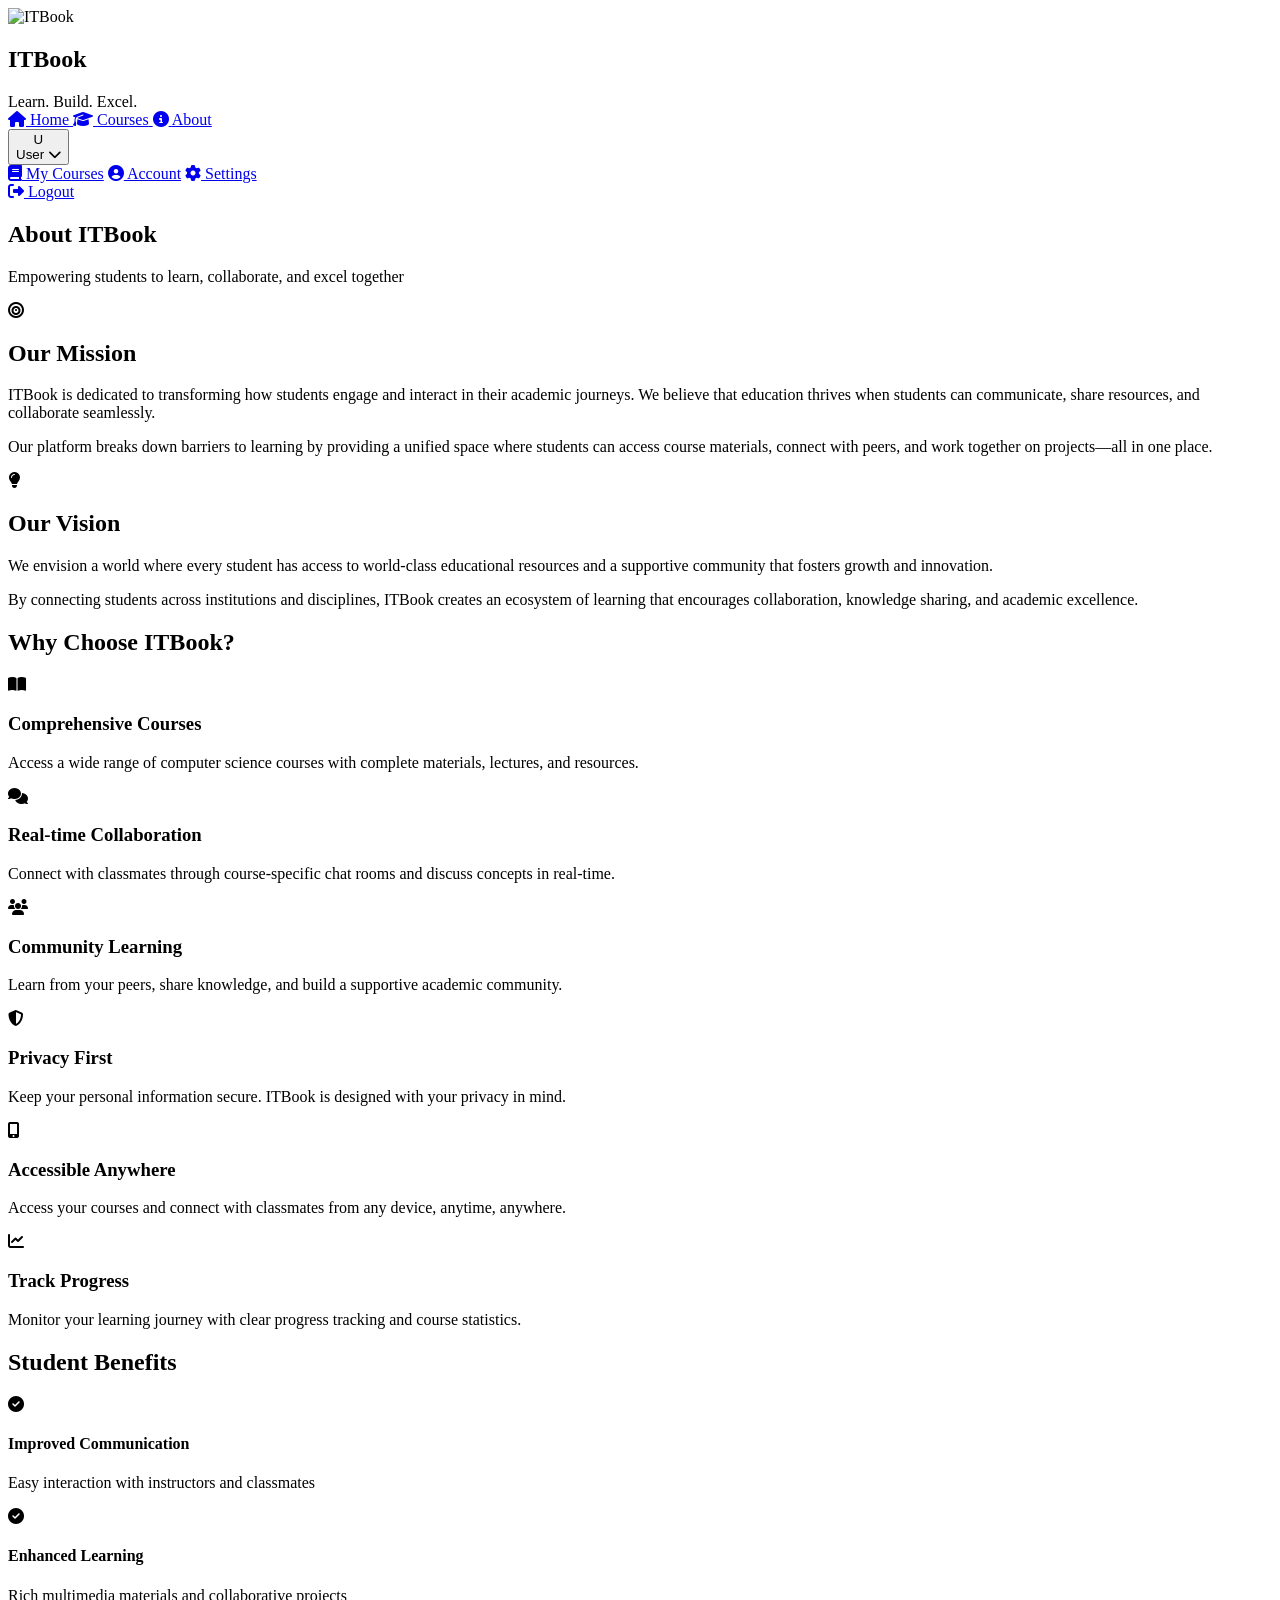
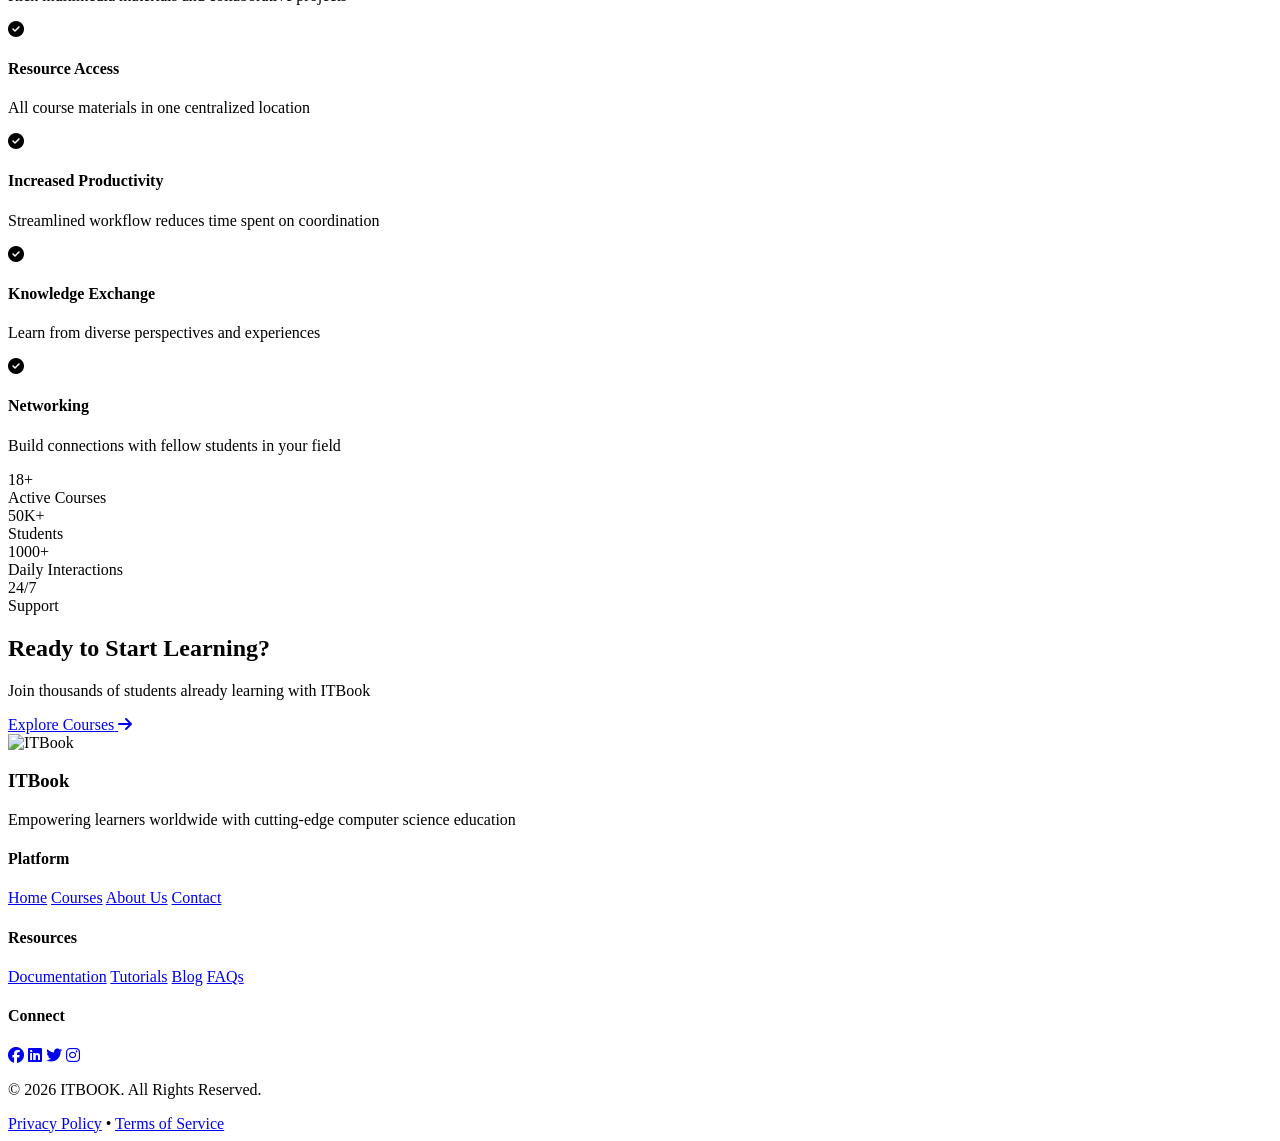
==== frontend-service/src/main/resources/static/about.html @ 2312885c "Add files via upload" ====
<!DOCTYPE html>
<html lang="en">
<head>
    <meta charset="UTF-8">
    <meta name="viewport" content="width=device-width, initial-scale=1.0">
    <title>About - ITBook</title>
    <link rel="icon" href="/img/logo.png" type="image/png"/>
    <link rel="stylesheet" href="https://cdnjs.cloudflare.com/ajax/libs/font-awesome/6.4.0/css/all.min.css">
    <link rel="preconnect" href="https://fonts.googleapis.com">
    <link rel="preconnect" href="https://fonts.gstatic.com" crossorigin>
    <link href="https://fonts.googleapis.com/css2?family=Outfit:wght@300;400;600;700;800&family=Space+Mono:wght@400;700&display=swap" rel="stylesheet">
    <link rel="stylesheet" href="/css/about.css">
    <script src="/js/session.js"></script>
</head>
<body>
<!-- Navbar -->
<nav class="navbar">
    <div class="navbar-container">
        <div class="navbar-brand" onclick="window.location.href='#'">
            <div class="logo-wrapper">
                <img src="/img/logo.png" alt="ITBook" class="logo">
            </div>
            <div class="brand-text">
                <h2>ITBook</h2>
                <span class="brand-tagline">Learn. Build. Excel.</span>
            </div>
        </div>
        <div class="nav-links">
            <a href="#" class="nav-link">
                <i class="fas fa-home"></i>
                <span>Home</span>
            </a>
            <a href="courses.html" class="nav-link">
                <i class="fas fa-graduation-cap"></i>
                <span>Courses</span>
            </a>
            <a href="about.html" class="nav-link active">
                <i class="fas fa-info-circle"></i>
                <span>About</span>
            </a>
        </div>
        <div class="user-menu">
            <button class="user-btn">
                <div class="user-avatar" id="navUserAvatar">U</div>
                <span id="navUserName">User</span>
                <i class="fas fa-chevron-down"></i>
            </button>
            <div class="user-dropdown">
                <a href="#"><i class="fas fa-book"></i> My Courses</a>
                <a href="/account.html"><i class="fas fa-user-circle"></i> Account</a>
                <a href="#"><i class="fas fa-cog"></i> Settings</a>
                <div class="dropdown-divider"></div>
                <a href="#" onclick="logout()"><i class="fas fa-sign-out-alt"></i> Logout</a>
            </div>
        </div>
    </div>
</nav>

<!-- Hero Section -->
<section class="hero-section">
    <div class="hero-bg">
        <div class="grid-pattern"></div>
        <div class="gradient-orb orb-1"></div>
        <div class="gradient-orb orb-2"></div>
    </div>
    <div class="hero-content">
        <h1 class="hero-title">About ITBook</h1>
        <p class="hero-subtitle">Empowering students to learn, collaborate, and excel together</p>
    </div>
</section>

<!-- Mission & Vision -->
<section class="mission-vision-section">
    <div class="container">
        <div class="content-grid">
            <div class="content-card">
                <div class="card-icon">
                    <i class="fas fa-bullseye"></i>
                </div>
                <h2>Our Mission</h2>
                <p>ITBook is dedicated to transforming how students engage and interact in their academic journeys. We believe that education thrives when students can communicate, share resources, and collaborate seamlessly.</p>
                <p>Our platform breaks down barriers to learning by providing a unified space where students can access course materials, connect with peers, and work together on projects—all in one place.</p>
            </div>

            <div class="content-card">
                <div class="card-icon">
                    <i class="fas fa-lightbulb"></i>
                </div>
                <h2>Our Vision</h2>
                <p>We envision a world where every student has access to world-class educational resources and a supportive community that fosters growth and innovation.</p>
                <p>By connecting students across institutions and disciplines, ITBook creates an ecosystem of learning that encourages collaboration, knowledge sharing, and academic excellence.</p>
            </div>
        </div>
    </div>
</section>

<!-- Features -->
<section class="features-section">
    <div class="container">
        <div class="section-header">
            <h2 class="section-title">Why Choose ITBook?</h2>
        </div>
        <div class="features-grid">
            <div class="feature-card">
                <div class="feature-icon">
                    <i class="fas fa-book-open"></i>
                </div>
                <h3>Comprehensive Courses</h3>
                <p>Access a wide range of computer science courses with complete materials, lectures, and resources.</p>
            </div>

            <div class="feature-card">
                <div class="feature-icon">
                    <i class="fas fa-comments"></i>
                </div>
                <h3>Real-time Collaboration</h3>
                <p>Connect with classmates through course-specific chat rooms and discuss concepts in real-time.</p>
            </div>

            <div class="feature-card">
                <div class="feature-icon">
                    <i class="fas fa-users"></i>
                </div>
                <h3>Community Learning</h3>
                <p>Learn from your peers, share knowledge, and build a supportive academic community.</p>
            </div>

            <div class="feature-card">
                <div class="feature-icon">
                    <i class="fas fa-shield-alt"></i>
                </div>
                <h3>Privacy First</h3>
                <p>Keep your personal information secure. ITBook is designed with your privacy in mind.</p>
            </div>

            <div class="feature-card">
                <div class="feature-icon">
                    <i class="fas fa-mobile-alt"></i>
                </div>
                <h3>Accessible Anywhere</h3>
                <p>Access your courses and connect with classmates from any device, anytime, anywhere.</p>
            </div>

            <div class="feature-card">
                <div class="feature-icon">
                    <i class="fas fa-chart-line"></i>
                </div>
                <h3>Track Progress</h3>
                <p>Monitor your learning journey with clear progress tracking and course statistics.</p>
            </div>
        </div>
    </div>
</section>

<!-- Student Benefits -->
<section class="benefits-section">
    <div class="container">
        <div class="section-header">
            <h2 class="section-title">Student Benefits</h2>
        </div>
        <div class="benefits-grid">
            <div class="benefit-item">
                <i class="fas fa-check-circle"></i>
                <div>
                    <h4>Improved Communication</h4>
                    <p>Easy interaction with instructors and classmates</p>
                </div>
            </div>

            <div class="benefit-item">
                <i class="fas fa-check-circle"></i>
                <div>
                    <h4>Enhanced Learning</h4>
                    <p>Rich multimedia materials and collaborative projects</p>
                </div>
            </div>

            <div class="benefit-item">
                <i class="fas fa-check-circle"></i>
                <div>
                    <h4>Resource Access</h4>
                    <p>All course materials in one centralized location</p>
                </div>
            </div>

            <div class="benefit-item">
                <i class="fas fa-check-circle"></i>
                <div>
                    <h4>Increased Productivity</h4>
                    <p>Streamlined workflow reduces time spent on coordination</p>
                </div>
            </div>

            <div class="benefit-item">
                <i class="fas fa-check-circle"></i>
                <div>
                    <h4>Knowledge Exchange</h4>
                    <p>Learn from diverse perspectives and experiences</p>
                </div>
            </div>

            <div class="benefit-item">
                <i class="fas fa-check-circle"></i>
                <div>
                    <h4>Networking</h4>
                    <p>Build connections with fellow students in your field</p>
                </div>
            </div>
        </div>
    </div>
</section>

<!-- Stats -->
<section class="stats-section">
    <div class="container">
        <div class="stats-grid">
            <div class="stat-card">
                <div class="stat-number">18+</div>
                <div class="stat-label">Active Courses</div>
            </div>

            <div class="stat-card">
                <div class="stat-number">50K+</div>
                <div class="stat-label">Students</div>
            </div>

            <div class="stat-card">
                <div class="stat-number">1000+</div>
                <div class="stat-label">Daily Interactions</div>
            </div>

            <div class="stat-card">
                <div class="stat-number">24/7</div>
                <div class="stat-label">Support</div>
            </div>
        </div>
    </div>
</section>

<!-- CTA Section -->
<section class="cta-section">
    <div class="cta-bg">
        <div class="grid-pattern"></div>
    </div>
    <div class="container">
        <div class="cta-content">
            <h2>Ready to Start Learning?</h2>
            <p>Join thousands of students already learning with ITBook</p>
            <a href="courses.html" class="cta-btn">
                <span>Explore Courses</span>
                <i class="fas fa-arrow-right"></i>
            </a>
        </div>
    </div>
</section>

<!-- Footer -->
<footer class="footer">
    <div class="footer-content">
        <div class="footer-top">
            <div class="footer-brand">
                <div class="footer-logo-wrapper">
                    <img src="/img/logo.png" alt="ITBook" class="footer-logo">
                </div>
                <h3>ITBook</h3>
                <p>Empowering learners worldwide with cutting-edge computer science education</p>
            </div>
            <div class="footer-links-group">
                <div class="footer-column">
                    <h4>Platform</h4>
                    <a href="#">Home</a>
                    <a href="courses.html">Courses</a>
                    <a href="about.html">About Us</a>
                    <a href="#">Contact</a>
                </div>
                <div class="footer-column">
                    <h4>Resources</h4>
                    <a href="#">Documentation</a>
                    <a href="#">Tutorials</a>
                    <a href="#">Blog</a>
                    <a href="#">FAQs</a>
                </div>
                <div class="footer-column">
                    <h4>Connect</h4>
                    <div class="social-icons">
                        <a href="#"><i class="fab fa-facebook"></i></a>
                        <a href="#"><i class="fab fa-linkedin"></i></a>
                        <a href="#"><i class="fab fa-twitter"></i></a>
                        <a href="#"><i class="fab fa-instagram"></i></a>
                    </div>
                </div>
            </div>
        </div>
        <div class="footer-bottom">
            <p>&copy; 2026 ITBOOK. All Rights Reserved.</p>
            <div class="footer-legal">
                <a href="#">Privacy Policy</a>
                <span>•</span>
                <a href="#">Terms of Service</a>
            </div>
        </div>
    </div>
</footer>
</body>
</html>
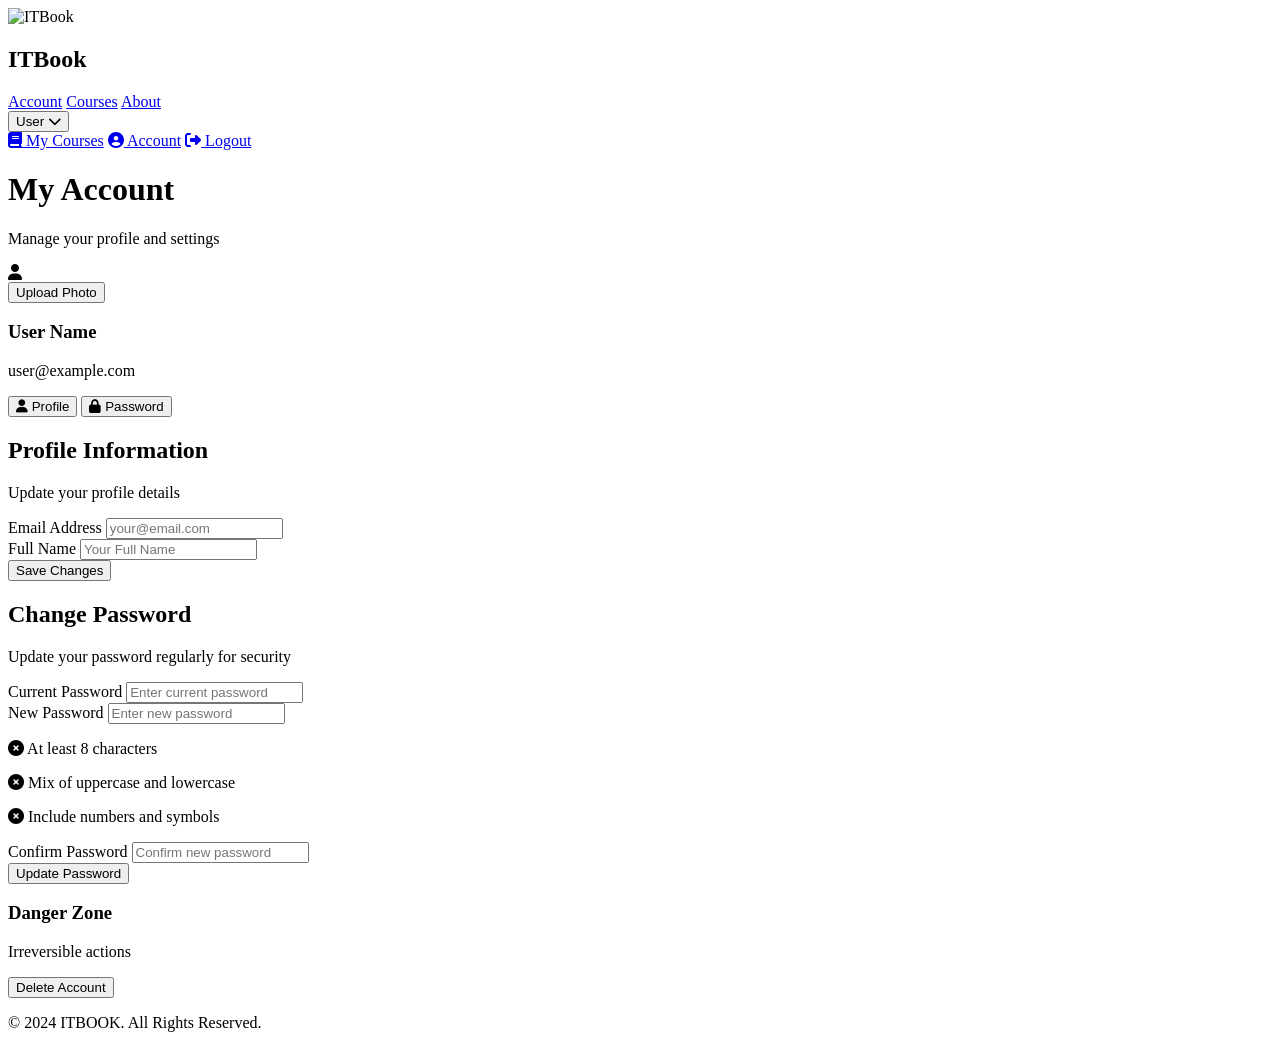
==== commit 5fd2896a: "Update about.html" ====
--- a/frontend-service/src/main/resources/static/about.html
+++ b/frontend-service/src/main/resources/static/about.html
@@ -1,305 +1,307 @@
-<!DOCTYPE html>
-<html lang="en">
-<head>
-    <meta charset="UTF-8">
-    <meta name="viewport" content="width=device-width, initial-scale=1.0">
-    <title>About - ITBook</title>
-    <link rel="icon" href="/img/logo.png" type="image/png"/>
-    <link rel="stylesheet" href="https://cdnjs.cloudflare.com/ajax/libs/font-awesome/6.4.0/css/all.min.css">
-    <link rel="preconnect" href="https://fonts.googleapis.com">
-    <link rel="preconnect" href="https://fonts.gstatic.com" crossorigin>
-    <link href="https://fonts.googleapis.com/css2?family=Outfit:wght@300;400;600;700;800&family=Space+Mono:wght@400;700&display=swap" rel="stylesheet">
-    <link rel="stylesheet" href="/css/about.css">
-    <script src="/js/session.js"></script>
-</head>
-<body>
-<!-- Navbar -->
-<nav class="navbar">
-    <div class="navbar-container">
-        <div class="navbar-brand" onclick="window.location.href='#'">
-            <div class="logo-wrapper">
-                <img src="/img/logo.png" alt="ITBook" class="logo">
-            </div>
-            <div class="brand-text">
-                <h2>ITBook</h2>
-                <span class="brand-tagline">Learn. Build. Excel.</span>
-            </div>
-        </div>
-        <div class="nav-links">
-            <a href="#" class="nav-link">
-                <i class="fas fa-home"></i>
-                <span>Home</span>
-            </a>
-            <a href="courses.html" class="nav-link">
-                <i class="fas fa-graduation-cap"></i>
-                <span>Courses</span>
-            </a>
-            <a href="about.html" class="nav-link active">
-                <i class="fas fa-info-circle"></i>
-                <span>About</span>
-            </a>
-        </div>
-        <div class="user-menu">
-            <button class="user-btn">
-                <div class="user-avatar" id="navUserAvatar">U</div>
-                <span id="navUserName">User</span>
-                <i class="fas fa-chevron-down"></i>
-            </button>
-            <div class="user-dropdown">
-                <a href="#"><i class="fas fa-book"></i> My Courses</a>
-                <a href="/account.html"><i class="fas fa-user-circle"></i> Account</a>
-                <a href="#"><i class="fas fa-cog"></i> Settings</a>
-                <div class="dropdown-divider"></div>
-                <a href="#" onclick="logout()"><i class="fas fa-sign-out-alt"></i> Logout</a>
-            </div>
-        </div>
-    </div>
-</nav>
-
-<!-- Hero Section -->
-<section class="hero-section">
-    <div class="hero-bg">
-        <div class="grid-pattern"></div>
-        <div class="gradient-orb orb-1"></div>
-        <div class="gradient-orb orb-2"></div>
-    </div>
-    <div class="hero-content">
-        <h1 class="hero-title">About ITBook</h1>
-        <p class="hero-subtitle">Empowering students to learn, collaborate, and excel together</p>
-    </div>
-</section>
-
-<!-- Mission & Vision -->
-<section class="mission-vision-section">
-    <div class="container">
-        <div class="content-grid">
-            <div class="content-card">
-                <div class="card-icon">
-                    <i class="fas fa-bullseye"></i>
-                </div>
-                <h2>Our Mission</h2>
-                <p>ITBook is dedicated to transforming how students engage and interact in their academic journeys. We believe that education thrives when students can communicate, share resources, and collaborate seamlessly.</p>
-                <p>Our platform breaks down barriers to learning by providing a unified space where students can access course materials, connect with peers, and work together on projects—all in one place.</p>
-            </div>
-
-            <div class="content-card">
-                <div class="card-icon">
-                    <i class="fas fa-lightbulb"></i>
-                </div>
-                <h2>Our Vision</h2>
-                <p>We envision a world where every student has access to world-class educational resources and a supportive community that fosters growth and innovation.</p>
-                <p>By connecting students across institutions and disciplines, ITBook creates an ecosystem of learning that encourages collaboration, knowledge sharing, and academic excellence.</p>
-            </div>
-        </div>
-    </div>
-</section>
-
-<!-- Features -->
-<section class="features-section">
-    <div class="container">
-        <div class="section-header">
-            <h2 class="section-title">Why Choose ITBook?</h2>
-        </div>
-        <div class="features-grid">
-            <div class="feature-card">
-                <div class="feature-icon">
-                    <i class="fas fa-book-open"></i>
-                </div>
-                <h3>Comprehensive Courses</h3>
-                <p>Access a wide range of computer science courses with complete materials, lectures, and resources.</p>
-            </div>
-
-            <div class="feature-card">
-                <div class="feature-icon">
-                    <i class="fas fa-comments"></i>
-                </div>
-                <h3>Real-time Collaboration</h3>
-                <p>Connect with classmates through course-specific chat rooms and discuss concepts in real-time.</p>
-            </div>
-
-            <div class="feature-card">
-                <div class="feature-icon">
-                    <i class="fas fa-users"></i>
-                </div>
-                <h3>Community Learning</h3>
-                <p>Learn from your peers, share knowledge, and build a supportive academic community.</p>
-            </div>
-
-            <div class="feature-card">
-                <div class="feature-icon">
-                    <i class="fas fa-shield-alt"></i>
-                </div>
-                <h3>Privacy First</h3>
-                <p>Keep your personal information secure. ITBook is designed with your privacy in mind.</p>
-            </div>
-
-            <div class="feature-card">
-                <div class="feature-icon">
-                    <i class="fas fa-mobile-alt"></i>
-                </div>
-                <h3>Accessible Anywhere</h3>
-                <p>Access your courses and connect with classmates from any device, anytime, anywhere.</p>
-            </div>
-
-            <div class="feature-card">
-                <div class="feature-icon">
-                    <i class="fas fa-chart-line"></i>
-                </div>
-                <h3>Track Progress</h3>
-                <p>Monitor your learning journey with clear progress tracking and course statistics.</p>
-            </div>
-        </div>
-    </div>
-</section>
-
-<!-- Student Benefits -->
-<section class="benefits-section">
-    <div class="container">
-        <div class="section-header">
-            <h2 class="section-title">Student Benefits</h2>
-        </div>
-        <div class="benefits-grid">
-            <div class="benefit-item">
-                <i class="fas fa-check-circle"></i>
-                <div>
-                    <h4>Improved Communication</h4>
-                    <p>Easy interaction with instructors and classmates</p>
-                </div>
-            </div>
-
-            <div class="benefit-item">
-                <i class="fas fa-check-circle"></i>
-                <div>
-                    <h4>Enhanced Learning</h4>
-                    <p>Rich multimedia materials and collaborative projects</p>
-                </div>
-            </div>
-
-            <div class="benefit-item">
-                <i class="fas fa-check-circle"></i>
-                <div>
-                    <h4>Resource Access</h4>
-                    <p>All course materials in one centralized location</p>
-                </div>
-            </div>
-
-            <div class="benefit-item">
-                <i class="fas fa-check-circle"></i>
-                <div>
-                    <h4>Increased Productivity</h4>
-                    <p>Streamlined workflow reduces time spent on coordination</p>
-                </div>
-            </div>
-
-            <div class="benefit-item">
-                <i class="fas fa-check-circle"></i>
-                <div>
-                    <h4>Knowledge Exchange</h4>
-                    <p>Learn from diverse perspectives and experiences</p>
-                </div>
-            </div>
-
-            <div class="benefit-item">
-                <i class="fas fa-check-circle"></i>
-                <div>
-                    <h4>Networking</h4>
-                    <p>Build connections with fellow students in your field</p>
-                </div>
-            </div>
-        </div>
-    </div>
-</section>
-
-<!-- Stats -->
-<section class="stats-section">
-    <div class="container">
-        <div class="stats-grid">
-            <div class="stat-card">
-                <div class="stat-number">18+</div>
-                <div class="stat-label">Active Courses</div>
-            </div>
-
-            <div class="stat-card">
-                <div class="stat-number">50K+</div>
-                <div class="stat-label">Students</div>
-            </div>
-
-            <div class="stat-card">
-                <div class="stat-number">1000+</div>
-                <div class="stat-label">Daily Interactions</div>
-            </div>
-
-            <div class="stat-card">
-                <div class="stat-number">24/7</div>
-                <div class="stat-label">Support</div>
-            </div>
-        </div>
-    </div>
-</section>
-
-<!-- CTA Section -->
-<section class="cta-section">
-    <div class="cta-bg">
-        <div class="grid-pattern"></div>
-    </div>
-    <div class="container">
-        <div class="cta-content">
-            <h2>Ready to Start Learning?</h2>
-            <p>Join thousands of students already learning with ITBook</p>
-            <a href="courses.html" class="cta-btn">
-                <span>Explore Courses</span>
-                <i class="fas fa-arrow-right"></i>
-            </a>
-        </div>
-    </div>
-</section>
-
-<!-- Footer -->
-<footer class="footer">
-    <div class="footer-content">
-        <div class="footer-top">
-            <div class="footer-brand">
-                <div class="footer-logo-wrapper">
-                    <img src="/img/logo.png" alt="ITBook" class="footer-logo">
-                </div>
-                <h3>ITBook</h3>
-                <p>Empowering learners worldwide with cutting-edge computer science education</p>
-            </div>
-            <div class="footer-links-group">
-                <div class="footer-column">
-                    <h4>Platform</h4>
-                    <a href="#">Home</a>
-                    <a href="courses.html">Courses</a>
-                    <a href="about.html">About Us</a>
-                    <a href="#">Contact</a>
-                </div>
-                <div class="footer-column">
-                    <h4>Resources</h4>
-                    <a href="#">Documentation</a>
-                    <a href="#">Tutorials</a>
-                    <a href="#">Blog</a>
-                    <a href="#">FAQs</a>
-                </div>
-                <div class="footer-column">
-                    <h4>Connect</h4>
-                    <div class="social-icons">
-                        <a href="#"><i class="fab fa-facebook"></i></a>
-                        <a href="#"><i class="fab fa-linkedin"></i></a>
-                        <a href="#"><i class="fab fa-twitter"></i></a>
-                        <a href="#"><i class="fab fa-instagram"></i></a>
-                    </div>
-                </div>
-            </div>
-        </div>
-        <div class="footer-bottom">
-            <p>&copy; 2026 ITBOOK. All Rights Reserved.</p>
-            <div class="footer-legal">
-                <a href="#">Privacy Policy</a>
-                <span>•</span>
-                <a href="#">Terms of Service</a>
-            </div>
-        </div>
-    </div>
-</footer>
-</body>
-</html>+<!DOCTYPE html>
+<html lang="en">
+<head>
+    <meta charset="UTF-8">
+    <meta name="viewport" content="width=device-width, initial-scale=1.0">
+    <title>Account - ITBook</title>
+    <link rel="icon" href="/img/logo.png" type="image/png"/>
+    <link rel="stylesheet" href="https://cdnjs.cloudflare.com/ajax/libs/font-awesome/6.4.0/css/all.min.css">
+    <link rel="stylesheet" href="/css/account.css">
+</head>
+<body>
+<!-- Navbar -->
+<nav class="navbar">
+    <div class="navbar-container">
+        <div class="navbar-brand">
+            <img src="/img/logo.png" alt="ITBook" class="logo">
+            <h2>ITBook</h2>
+        </div>
+        <div class="nav-links">
+            <a href="account.html" class="nav-link">Account</a>
+            <a href="/courses.html" class="nav-link">Courses</a>
+            <a href="/about.html" class="nav-link">About</a>
+        </div>
+        <div class="user-menu">
+            <button class="user-btn">
+                <span id="navUserName">User</span>
+                <i class="fas fa-chevron-down"></i>
+            </button>
+            <div class="user-dropdown">
+                <a href="/courses.html?view=my"><i class="fas fa-book"></i> My Courses</a>
+                <a href="/account.html" class="active"><i class="fas fa-user-circle"></i> Account</a>
+                <a href="#" class="logout" onclick="logout(); return false;"><i class="fas fa-sign-out-alt"></i> Logout</a>
+            </div>
+        </div>
+    </div>
+</nav>
+
+<!-- Page Header -->
+<div class="page-header">
+    <div class="header-content">
+        <h1>My Account</h1>
+        <p>Manage your profile and settings</p>
+    </div>
+</div>
+
+<!-- Main Content -->
+<div class="container">
+    <div class="account-grid">
+        <!-- Sidebar -->
+        <aside class="sidebar">
+            <div class="profile-card">
+                <div class="profile-avatar" id="avatarDisplay">
+                    <i class="fas fa-user"></i>
+                </div>
+                <input type="file" id="avatarUpload" accept="image/*" style="display: none;">
+                <button type="button" onclick="document.getElementById('avatarUpload').click()" class="btn-upload">Upload Photo</button>
+                <h3 id="userName">User Name</h3>
+                <p id="userEmail">user@example.com</p>
+            </div>
+
+            <nav class="settings-nav">
+                <button class="settings-btn active" onclick="switchSection('profile')">
+                    <i class="fas fa-user"></i> Profile
+                </button>
+                <button class="settings-btn" onclick="switchSection('password')">
+                    <i class="fas fa-lock"></i> Password
+                </button>
+            </nav>
+        </aside>
+
+        <!-- Main Content Area -->
+        <main class="main-content">
+            <!-- Profile Section -->
+            <section id="profile" class="settings-section active">
+                <div class="section-header">
+                    <h2>Profile Information</h2>
+                    <p>Update your profile details</p>
+                </div>
+
+                <form class="form" id="profileForm" method="POST">
+                    <div class="form-group">
+                        <label for="email">Email Address</label>
+                        <input type="email" id="email" name="email" placeholder="your@email.com">
+                    </div>
+
+                    <div class="form-group">
+                        <label for="fullName">Full Name</label>
+                        <input type="text" id="fullName" name="fullName" placeholder="Your Full Name">
+                    </div>
+
+                    <button type="submit" class="btn-primary">Save Changes</button>
+                </form>
+            </section>
+
+            <!-- Password Section -->
+            <section id="password" class="settings-section">
+                <div class="section-header">
+                    <h2>Change Password</h2>
+                    <p>Update your password regularly for security</p>
+                </div>
+
+                <form class="form">
+                    <div class="form-group">
+                        <label for="currentPassword">Current Password</label>
+                        <input type="password" id="currentPassword" name="currentPassword" placeholder="Enter current password">
+                    </div>
+
+                    <div class="form-group">
+                        <label for="newPassword">New Password</label>
+                        <input type="password" id="newPassword" name="newPassword" placeholder="Enter new password">
+                    </div>
+
+                    <div class="password-requirements" id="passwordRequirements">
+                        <p id="reqLength"><i class="fas fa-circle-xmark"></i> At least 8 characters</p>
+                        <p id="reqCase"><i class="fas fa-circle-xmark"></i> Mix of uppercase and lowercase</p>
+                        <p id="reqSymbols"><i class="fas fa-circle-xmark"></i> Include numbers and symbols</p>
+                    </div>
+
+                    <div class="form-group">
+                        <label for="confirmPassword">Confirm Password</label>
+                        <input type="password" id="confirmPassword" name="confirmPassword" placeholder="Confirm new password">
+                    </div>
+
+                    <button type="submit" class="btn-primary">Update Password</button>
+                </form>
+            </section>
+
+            <!-- Danger Zone -->
+            <section class="danger-zone">
+                <h3>Danger Zone</h3>
+                <p>Irreversible actions</p>
+                <button class="btn-danger" onclick="deleteAccount()">Delete Account</button>
+            </section>
+        </main>
+    </div>
+</div>
+
+<!-- Footer -->
+<footer class="footer">
+    <div class="footer-content">
+        <p>&copy; 2024 ITBOOK. All Rights Reserved.</p>
+    </div>
+</footer>
+
+<script src="/js/session.js"></script>
+<script>
+    function switchSection(sectionName) {
+    document.querySelectorAll('.settings-section').forEach(section => {
+        section.classList.remove('active');
+    });
+    document.querySelectorAll('.settings-btn').forEach(btn => {
+        btn.classList.remove('active');
+    });
+
+    document.getElementById(sectionName).classList.add('active');
+    event.target.closest('.settings-btn').classList.add('active');
+}
+
+async function deleteAccount() {
+    if (confirm('Are you sure? This action cannot be undone.')) {
+        const token = localStorage.getItem('token');
+
+        const response = await fetch(`${GATEWAY_URL}/user-service/api/auth/delete-account`, {
+            method: 'DELETE',
+            headers: {
+                'Authorization': `Bearer ${token}`
+            }
+        });
+
+        const data = await response.json();
+        if (response.ok) {
+            alert('Account deleted successfully');
+            window.location.href = '/login.html';
+        } else {
+            alert('Error: ' + (data.error || 'Failed to delete account'));
+        }
+    }
+}
+
+document.getElementById('profileForm').addEventListener('submit', async (e) => {
+    e.preventDefault();
+
+    const token = localStorage.getItem('token');
+    const fullName = document.getElementById('fullName').value;
+
+    const response = await fetch(`${GATEWAY_URL}/user-service/api/auth/update`, {
+        method: 'POST',
+        headers: {
+            'Content-Type': 'application/json',
+            'Authorization': `Bearer ${token}`
+        },
+        body: JSON.stringify({
+            fullName: fullName,
+        })
+    });
+
+    const data = await response.json();
+    if (response.ok) {
+        // Update DOM immediately
+        document.getElementById('userName').textContent = fullName;
+        document.getElementById('navUserName').textContent = fullName;
+        alert('Profile updated successfully');
+    } else {
+        alert('Error: ' + (data.error || 'Failed to update profile'));
+    }
+});
+
+    function updateRequirementState(elementId, isValid) {
+    const requirement = document.getElementById(elementId);
+    if (!requirement) return;
+
+    const icon = requirement.querySelector('i');
+    requirement.classList.toggle('valid', isValid);
+    requirement.classList.toggle('invalid', !isValid);
+
+    if (icon) {
+        icon.className = isValid ? 'fas fa-circle-check' : 'fas fa-circle-xmark';
+    }
+}
+
+function validatePasswordRules(password) {
+    const hasLength = password.length >= 8;
+    const hasMixedCase = /[a-z]/.test(password) && /[A-Z]/.test(password);
+    const hasNumberAndSymbol = /\d/.test(password) && /[^A-Za-z0-9]/.test(password);
+
+    updateRequirementState('reqLength', hasLength);
+    updateRequirementState('reqCase', hasMixedCase);
+    updateRequirementState('reqSymbols', hasNumberAndSymbol);
+
+    return hasLength && hasMixedCase && hasNumberAndSymbol;
+}
+
+const newPasswordInput = document.getElementById('newPassword');
+if (newPasswordInput) {
+    validatePasswordRules(newPasswordInput.value || '');
+    newPasswordInput.addEventListener('input', (e) => {
+        validatePasswordRules(e.target.value || '');
+    });
+}
+
+// Password form handler
+document.querySelector('#password form').addEventListener('submit', async (e) => {
+    e.preventDefault();
+
+    const currentPassword = document.getElementById('currentPassword').value;
+    const newPassword = document.getElementById('newPassword').value;
+    const confirmPassword = document.getElementById('confirmPassword').value;
+
+    if (!validatePasswordRules(newPassword)) {
+        alert('Password does not meet the required rules.');
+        return;
+    }
+
+    if (newPassword !== confirmPassword) {
+        alert('New password and confirmation do not match.');
+        return;
+    }
+
+    const token = localStorage.getItem('token');
+    const response = await fetch(`${GATEWAY_URL}/user-service/api/auth/change-password`, {
+        method: 'POST',
+        headers: {
+            'Content-Type': 'application/json',
+            'Authorization': `Bearer ${token}`
+        },
+        body: JSON.stringify({
+            currentPassword,
+            newPassword,
+            confirmPassword
+        })
+    });
+
+    const data = await response.json();
+    if (response.ok) {
+        alert('Password updated successfully');
+        document.querySelector('#password form').reset();
+        validatePasswordRules('');
+    } else {
+        alert('Error: ' + (data.error || 'Failed to update password'));
+    }
+});
+    // Avatar upload
+document.getElementById('avatarUpload').addEventListener('change', async (e) => {
+    const file = e.target.files[0];
+    if (!file) return;
+
+    const formData = new FormData();
+    formData.append('file', file);
+
+    const token = localStorage.getItem('token');
+    const response = await fetch(`${GATEWAY_URL}/user-service/api/auth/upload-avatar`, {
+        method: 'POST',
+        headers: {'Authorization': `Bearer ${token}`},
+        body: formData
+    });
+
+    const data = await response.json();
+    if (response.ok) {
+        document.getElementById('avatarDisplay').innerHTML = `<img src="${GATEWAY_URL}${data.avatarUrl}" alt="Avatar">`;
+        alert('Avatar updated');
+    } else {
+        alert('Error: ' + (data.error || 'Upload failed'));
+    }
+});
+</script>
+</body>
+</html>
